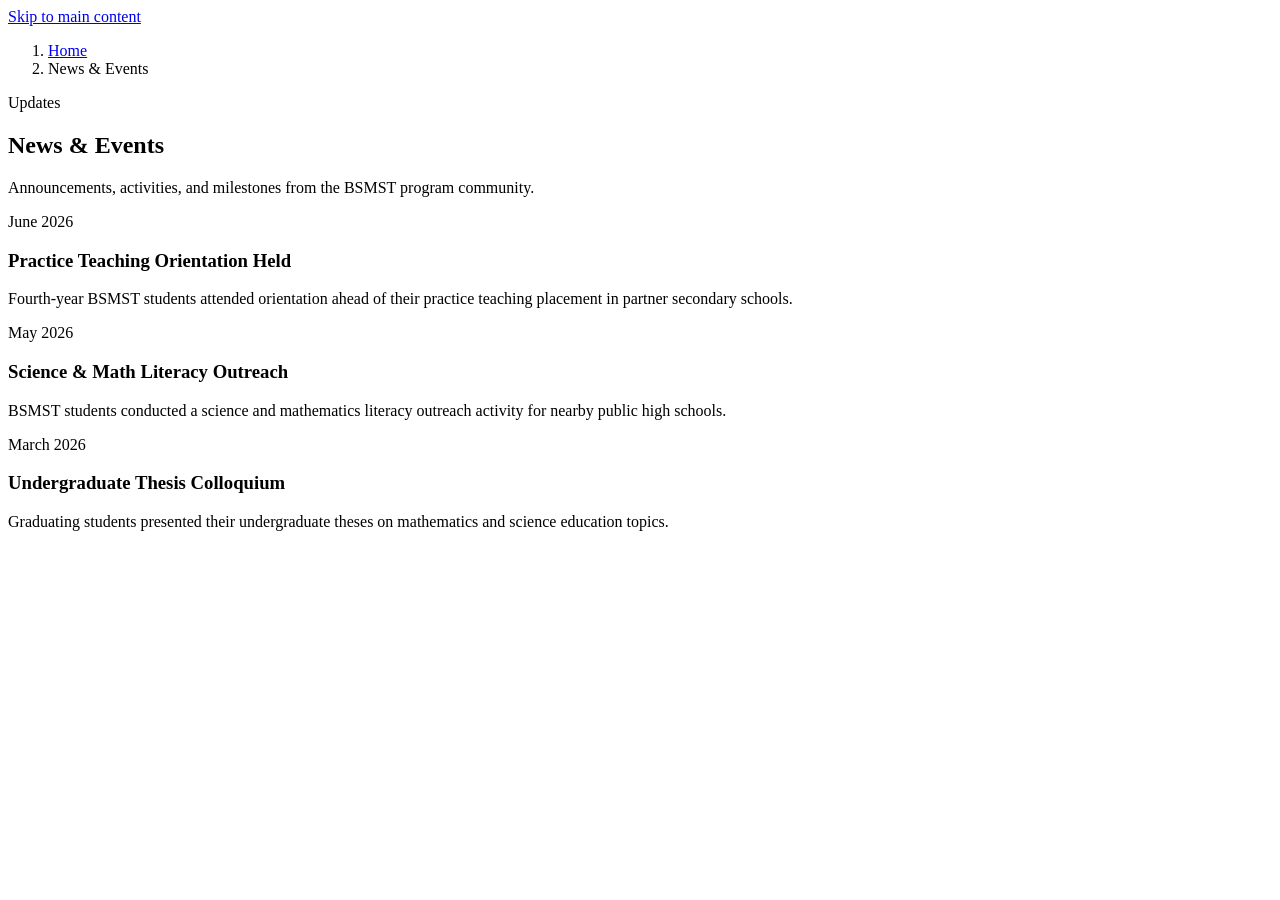
==== public/news.html @ a34cbf09 "Add files via upload" ====
<!DOCTYPE html>
<html lang="en">
<head>
<meta charset="UTF-8">
<meta name="viewport" content="width=device-width, initial-scale=1.0">
<title>News &amp; Events | BS Mathematics and Science Teaching</title>
<meta name="description" content="Latest news and events from the BS Mathematics and Science Teaching program.">
<link rel="stylesheet" href="/assets/css/styles.css">
</head>
<body>
<a class="skip-link" href="#main-content">Skip to main content</a>
<div data-include="/partials/header.html"></div>
<nav class="breadcrumb" aria-label="Breadcrumb"><div class="container"><ol><li><a href="/index.html">Home</a></li><li>News &amp; Events</li></ol></div></nav>

<main id="main-content">
  <section>
    <div class="container">
      <p class="eyebrow">Updates</p>
      <h1 class="section-title" data-content="news.title">News &amp; Events</h1>
      <p class="section-lead" data-content="news.intro">Announcements, activities, and milestones from the BSMST program community.</p>

      <div class="grid grid-3">
        <article class="card news-card">
          <time data-content="news.item1_date">June 2026</time>
          <h3 data-content="news.item1_title">Practice Teaching Orientation Held</h3>
          <p data-content="news.item1_body">Fourth-year BSMST students attended orientation ahead of their practice teaching placement in partner secondary schools.</p>
        </article>
        <article class="card news-card">
          <time data-content="news.item2_date">May 2026</time>
          <h3 data-content="news.item2_title">Science &amp; Math Literacy Outreach</h3>
          <p data-content="news.item2_body">BSMST students conducted a science and mathematics literacy outreach activity for nearby public high schools.</p>
        </article>
        <article class="card news-card">
          <time data-content="news.item3_date">March 2026</time>
          <h3 data-content="news.item3_title">Undergraduate Thesis Colloquium</h3>
          <p data-content="news.item3_body">Graduating students presented their undergraduate theses on mathematics and science education topics.</p>
        </article>
      </div>
    </div>
  </section>
</main>

<div data-include="/partials/footer.html"></div>
<script src="/assets/js/main.js"></script>
</body>
</html>
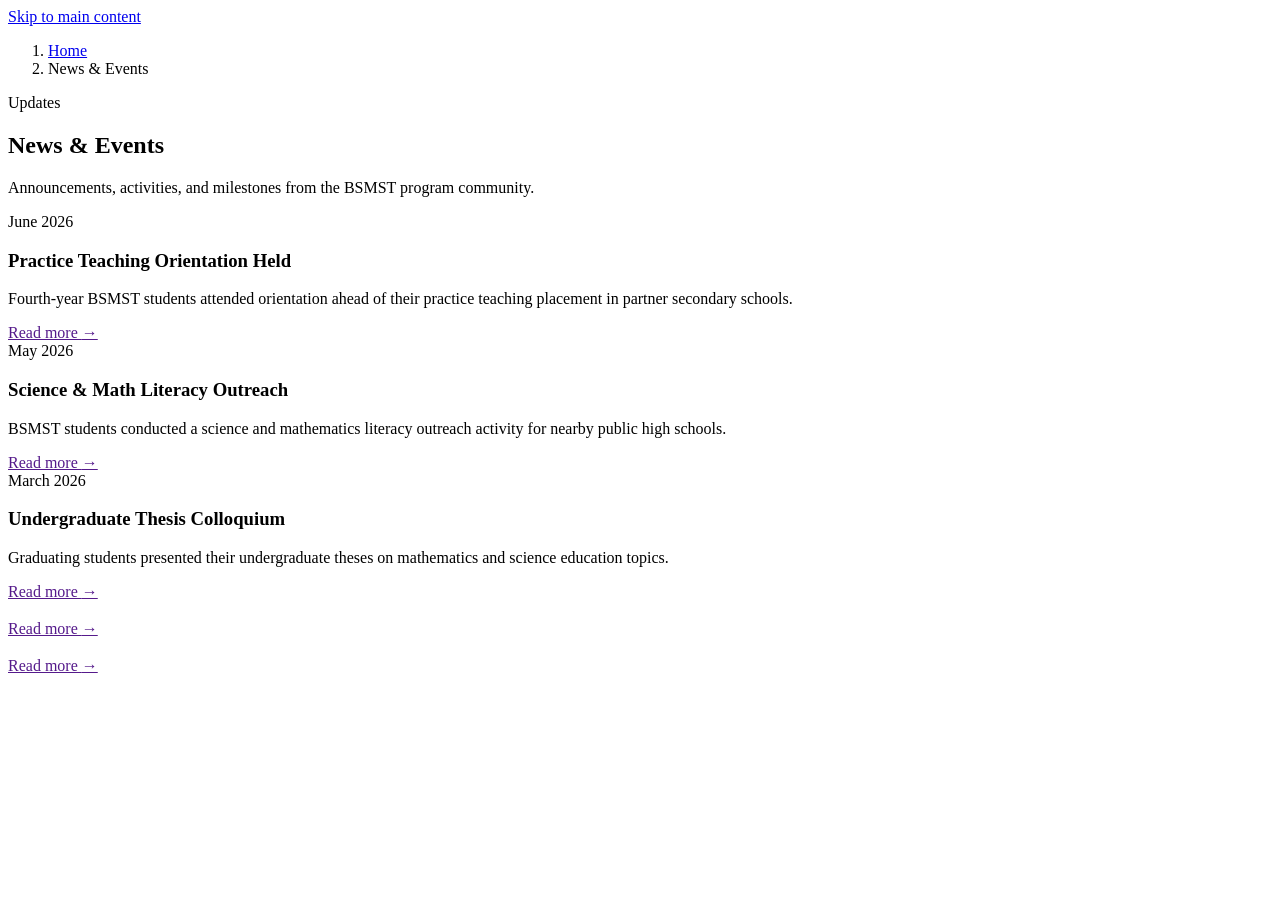
==== commit f4bfa040: "pl i hope this is better" ====
--- a/public/news.html
+++ b/public/news.html
@@ -19,21 +19,36 @@
       <h1 class="section-title" data-content="news.title">News &amp; Events</h1>
       <p class="section-lead" data-content="news.intro">Announcements, activities, and milestones from the BSMST program community.</p>
 
-      <div class="grid grid-3">
-        <article class="card news-card">
+      <div class="news-list">
+        <article class="news-card" data-news-item>
           <time data-content="news.item1_date">June 2026</time>
           <h3 data-content="news.item1_title">Practice Teaching Orientation Held</h3>
           <p data-content="news.item1_body">Fourth-year BSMST students attended orientation ahead of their practice teaching placement in partner secondary schools.</p>
+          <a class="news-link" data-content-href="news.item1_link" href="">Read more <span aria-hidden="true">&rarr;</span></a>
         </article>
-        <article class="card news-card">
+        <article class="news-card" data-news-item>
           <time data-content="news.item2_date">May 2026</time>
           <h3 data-content="news.item2_title">Science &amp; Math Literacy Outreach</h3>
           <p data-content="news.item2_body">BSMST students conducted a science and mathematics literacy outreach activity for nearby public high schools.</p>
+          <a class="news-link" data-content-href="news.item2_link" href="">Read more <span aria-hidden="true">&rarr;</span></a>
         </article>
-        <article class="card news-card">
+        <article class="news-card" data-news-item>
           <time data-content="news.item3_date">March 2026</time>
           <h3 data-content="news.item3_title">Undergraduate Thesis Colloquium</h3>
           <p data-content="news.item3_body">Graduating students presented their undergraduate theses on mathematics and science education topics.</p>
+          <a class="news-link" data-content-href="news.item3_link" href="">Read more <span aria-hidden="true">&rarr;</span></a>
+        </article>
+        <article class="news-card" data-news-item>
+          <time data-content="news.item4_date"></time>
+          <h3 data-content="news.item4_title"></h3>
+          <p data-content="news.item4_body"></p>
+          <a class="news-link" data-content-href="news.item4_link" href="">Read more <span aria-hidden="true">&rarr;</span></a>
+        </article>
+        <article class="news-card" data-news-item>
+          <time data-content="news.item5_date"></time>
+          <h3 data-content="news.item5_title"></h3>
+          <p data-content="news.item5_body"></p>
+          <a class="news-link" data-content-href="news.item5_link" href="">Read more <span aria-hidden="true">&rarr;</span></a>
         </article>
       </div>
     </div>
